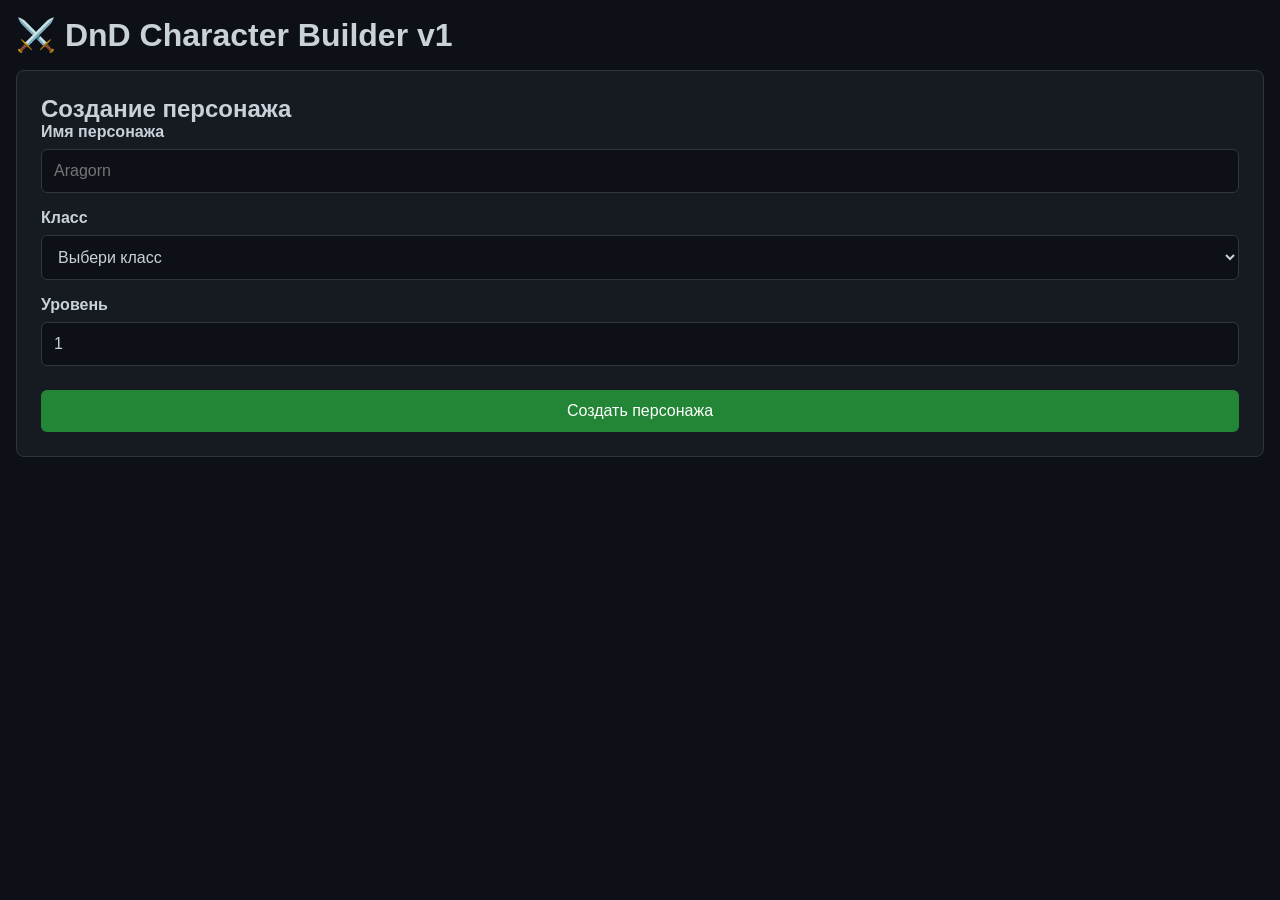
==== index.html @ 77f52030 "Create index.html" ====
<!doctype html>
<html lang="ru">
<head>
  <meta charset="UTF-8" />
  <meta name="viewport" content="width=device-width, initial-scale=1.0" />
  <title>DnD Character Builder</title>
  <style>
    * { box-sizing: border-box; margin: 0; padding: 0; }
    body { font-family: -apple-system, BlinkMacSystemFont, 'Segoe UI', sans-serif; background: #0d1117; color: #c9d1d9; padding: 1rem; }
    h1 { margin-bottom: 1rem; }
    .step { background: #161b22; padding: 1.5rem; border-radius: 8px; margin-bottom: 1rem; border: 1px solid #30363d; }
    label { display: block; margin-bottom: 0.5rem; font-weight: 600; }
    input, select { width: 100%; padding: 0.75rem; background: #0d1117; border: 1px solid #30363d; color: #c9d1d9; border-radius: 6px; font-size: 1rem; margin-bottom: 1rem; }
    button { background: #238636; color: white; border: none; padding: 0.75rem 1.5rem; border-radius: 6px; font-size: 1rem; cursor: pointer; width: 100%; margin-top: 0.5rem; }
    button:hover { background: #2ea043; }
    .result { background: #161b22; padding: 1.5rem; border-radius: 8px; border: 1px solid #30363d; white-space: pre-wrap; font-family: monospace; font-size: 0.9rem; }
  </style>
</head>
<body>
  <h1>⚔️ DnD Character Builder v1</h1>
  
  <div class="step">
    <h2>Создание персонажа</h2>
    <label>Имя персонажа</label>
    <input type="text" id="name" placeholder="Aragorn" />
    
    <label>Класс</label>
    <select id="class">
      <option value="">Выбери класс</option>
      <option value="fighter">Fighter</option>
      <option value="wizard">Wizard</option>
      <option value="rogue">Rogue</option>
      <option value="cleric">Cleric</option>
    </select>
    
    <label>Уровень</label>
    <input type="number" id="level" value="1" min="1" max="20" />
    
    <button onclick="createCharacter()">Создать персонажа</button>
  </div>
  
  <div id="output" class="result" style="display:none;"></div>
  
  <script>
    function createCharacter() {
      const character = {
        name: document.getElementById('name').value || 'Unnamed',
        class: document.getElementById('class').value || 'fighter',
        level: parseInt(document.getElementById('level').value) || 1,
        hp: 10,
        ac: 12,
        created: new Date().toISOString()
      };
      
      document.getElementById('output').style.display = 'block';
      document.getElementById('output').textContent = JSON.stringify(character, null, 2);
    }
  </script>
</body>
</html>
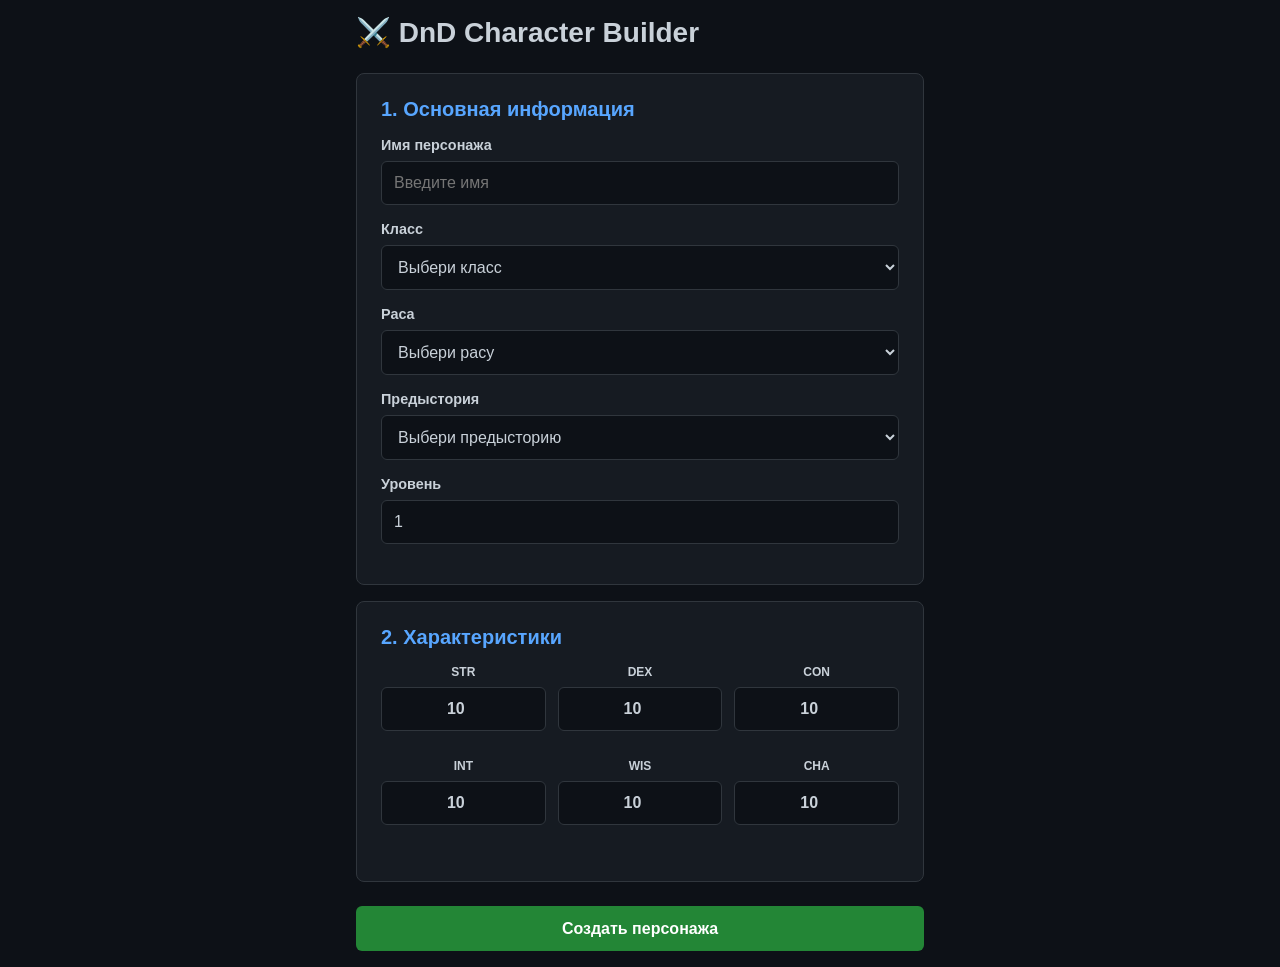
==== commit 988d0751: "Update index.html" ====
--- a/index.html
+++ b/index.html
@@ -6,55 +6,147 @@
   <title>DnD Character Builder</title>
   <style>
     * { box-sizing: border-box; margin: 0; padding: 0; }
-    body { font-family: -apple-system, BlinkMacSystemFont, 'Segoe UI', sans-serif; background: #0d1117; color: #c9d1d9; padding: 1rem; }
-    h1 { margin-bottom: 1rem; }
+    body { font-family: -apple-system, BlinkMacSystemFont, 'Segoe UI', sans-serif; background: #0d1117; color: #c9d1d9; padding: 1rem; max-width: 600px; margin: 0 auto; }
+    h1 { margin-bottom: 1.5rem; font-size: 1.75rem; }
     .step { background: #161b22; padding: 1.5rem; border-radius: 8px; margin-bottom: 1rem; border: 1px solid #30363d; }
-    label { display: block; margin-bottom: 0.5rem; font-weight: 600; }
+    .step h2 { margin-bottom: 1rem; font-size: 1.25rem; color: #58a6ff; }
+    label { display: block; margin-bottom: 0.5rem; font-weight: 600; font-size: 0.9rem; }
     input, select { width: 100%; padding: 0.75rem; background: #0d1117; border: 1px solid #30363d; color: #c9d1d9; border-radius: 6px; font-size: 1rem; margin-bottom: 1rem; }
-    button { background: #238636; color: white; border: none; padding: 0.75rem 1.5rem; border-radius: 6px; font-size: 1rem; cursor: pointer; width: 100%; margin-top: 0.5rem; }
+    input:focus, select:focus { outline: none; border-color: #58a6ff; }
+    .ability-grid { display: grid; grid-template-columns: repeat(3, 1fr); gap: 0.75rem; margin-bottom: 1rem; }
+    .ability { text-align: center; }
+    .ability label { font-size: 0.75rem; text-transform: uppercase; }
+    .ability input { text-align: center; font-weight: bold; }
+    button { background: #238636; color: white; border: none; padding: 0.85rem 1.5rem; border-radius: 6px; font-size: 1rem; cursor: pointer; width: 100%; margin-top: 0.5rem; font-weight: 600; }
     button:hover { background: #2ea043; }
-    .result { background: #161b22; padding: 1.5rem; border-radius: 8px; border: 1px solid #30363d; white-space: pre-wrap; font-family: monospace; font-size: 0.9rem; }
+    .result { background: #161b22; padding: 1.5rem; border-radius: 8px; border: 1px solid #30363d; white-space: pre-wrap; font-family: 'Courier New', monospace; font-size: 0.85rem; line-height: 1.6; }
+    .summary { background: #1c2128; padding: 1rem; border-radius: 6px; margin-top: 1rem; border: 1px solid #30363d; }
+    .summary h3 { margin-bottom: 0.75rem; font-size: 1.1rem; color: #58a6ff; }
+    .summary-grid { display: grid; grid-template-columns: repeat(2, 1fr); gap: 0.5rem; font-size: 0.9rem; }
+    .summary-item { padding: 0.5rem; background: #0d1117; border-radius: 4px; }
+    .summary-item strong { color: #8b949e; display: block; font-size: 0.75rem; text-transform: uppercase; margin-bottom: 0.25rem; }
   </style>
 </head>
 <body>
-  <h1>⚔️ DnD Character Builder v1</h1>
+  <h1>⚔️ DnD Character Builder</h1>
   
   <div class="step">
-    <h2>Создание персонажа</h2>
+    <h2>1. Основная информация</h2>
     <label>Имя персонажа</label>
-    <input type="text" id="name" placeholder="Aragorn" />
+    <input type="text" id="name" placeholder="Введите имя" />
     
     <label>Класс</label>
-    <select id="class">
-      <option value="">Выбери класс</option>
-      <option value="fighter">Fighter</option>
-      <option value="wizard">Wizard</option>
-      <option value="rogue">Rogue</option>
-      <option value="cleric">Cleric</option>
-    </select>
+    <select id="class"></select>
+    
+    <label>Раса</label>
+    <select id="species"></select>
+    
+    <label>Предыстория</label>
+    <select id="background"></select>
     
     <label>Уровень</label>
     <input type="number" id="level" value="1" min="1" max="20" />
-    
-    <button onclick="createCharacter()">Создать персонажа</button>
   </div>
+  
+  <div class="step">
+    <h2>2. Характеристики</h2>
+    <div class="ability-grid">
+      <div class="ability"><label>STR</label><input type="number" id="str" value="10" min="3" max="20" /></div>
+      <div class="ability"><label>DEX</label><input type="number" id="dex" value="10" min="3" max="20" /></div>
+      <div class="ability"><label>CON</label><input type="number" id="con" value="10" min="3" max="20" /></div>
+      <div class="ability"><label>INT</label><input type="number" id="int" value="10" min="3" max="20" /></div>
+      <div class="ability"><label>WIS</label><input type="number" id="wis" value="10" min="3" max="20" /></div>
+      <div class="ability"><label>CHA</label><input type="number" id="cha" value="10" min="3" max="20" /></div>
+    </div>
+  </div>
+  
+  <div class="summary" id="preview" style="display:none;">
+    <h3>Предпросмотр</h3>
+    <div class="summary-grid" id="preview-content"></div>
+  </div>
+  
+  <button onclick="createCharacter()">Создать персонажа</button>
   
   <div id="output" class="result" style="display:none;"></div>
   
-  <script>
-    function createCharacter() {
+  <script type="module">
+    import { CLASSES, SPECIES, BACKGROUNDS } from './src/engine/compendium.js';
+    
+    const classSelect = document.getElementById('class');
+    const speciesSelect = document.getElementById('species');
+    const backgroundSelect = document.getElementById('background');
+    
+    classSelect.innerHTML = '<option value="">Выбери класс</option>' + CLASSES.map(c => `<option value="${c.name}">${c.name}</option>`).join('');
+    speciesSelect.innerHTML = '<option value="">Выбери расу</option>' + SPECIES.map(s => `<option value="${s.name}">${s.name}</option>`).join('');
+    backgroundSelect.innerHTML = '<option value="">Выбери предысторию</option>' + BACKGROUNDS.map(b => `<option value="${b.name}">${b.name}</option>`).join('');
+    
+    function getMod(score) {
+      return Math.floor((score - 10) / 2);
+    }
+    
+    function getProfBonus(level) {
+      return Math.ceil(level / 4) + 1;
+    }
+    
+    const inputs = ['name', 'class', 'species', 'background', 'level', 'str', 'dex', 'con', 'int', 'wis', 'cha'];
+    inputs.forEach(id => {
+      document.getElementById(id).addEventListener('input', updatePreview);
+    });
+    
+    function updatePreview() {
+      const level = parseInt(document.getElementById('level').value) || 1;
+      const str = parseInt(document.getElementById('str').value) || 10;
+      const dex = parseInt(document.getElementById('dex').value) || 10;
+      const con = parseInt(document.getElementById('con').value) || 10;
+      const wis = parseInt(document.getElementById('wis').value) || 10;
+      
+      const pb = getProfBonus(level);
+      const ac = 10 + getMod(dex);
+      const init = getMod(dex);
+      const passivePerception = 10 + getMod(wis);
+      
+      const className = document.getElementById('class').value;
+      let hp = 8 + getMod(con);
+      if (className) {
+        const classData = CLASSES.find(c => c.name === className);
+        if (classData) {
+          const hitDie = parseInt(classData.hitDie.substring(1));
+          hp = hitDie + getMod(con);
+        }
+      }
+      
+      document.getElementById('preview-content').innerHTML = `
+        <div class="summary-item"><strong>HP</strong>${hp}</div>
+        <div class="summary-item"><strong>AC</strong>${ac}</div>
+        <div class="summary-item"><strong>Initiative</strong>+${init >= 0 ? init : init}</div>
+        <div class="summary-item"><strong>Prof. Bonus</strong>+${pb}</div>
+        <div class="summary-item"><strong>Passive Perception</strong>${passivePerception}</div>
+      `;
+      document.getElementById('preview').style.display = 'block';
+    }
+    
+    window.createCharacter = function() {
       const character = {
         name: document.getElementById('name').value || 'Unnamed',
-        class: document.getElementById('class').value || 'fighter',
+        class: document.getElementById('class').value,
+        species: document.getElementById('species').value,
+        background: document.getElementById('background').value,
         level: parseInt(document.getElementById('level').value) || 1,
-        hp: 10,
-        ac: 12,
+        abilities: {
+          str: parseInt(document.getElementById('str').value),
+          dex: parseInt(document.getElementById('dex').value),
+          con: parseInt(document.getElementById('con').value),
+          int: parseInt(document.getElementById('int').value),
+          wis: parseInt(document.getElementById('wis').value),
+          cha: parseInt(document.getElementById('cha').value)
+        },
         created: new Date().toISOString()
       };
       
       document.getElementById('output').style.display = 'block';
       document.getElementById('output').textContent = JSON.stringify(character, null, 2);
-    }
+      document.getElementById('output').scrollIntoView({ behavior: 'smooth' });
+    };
   </script>
 </body>
 </html>
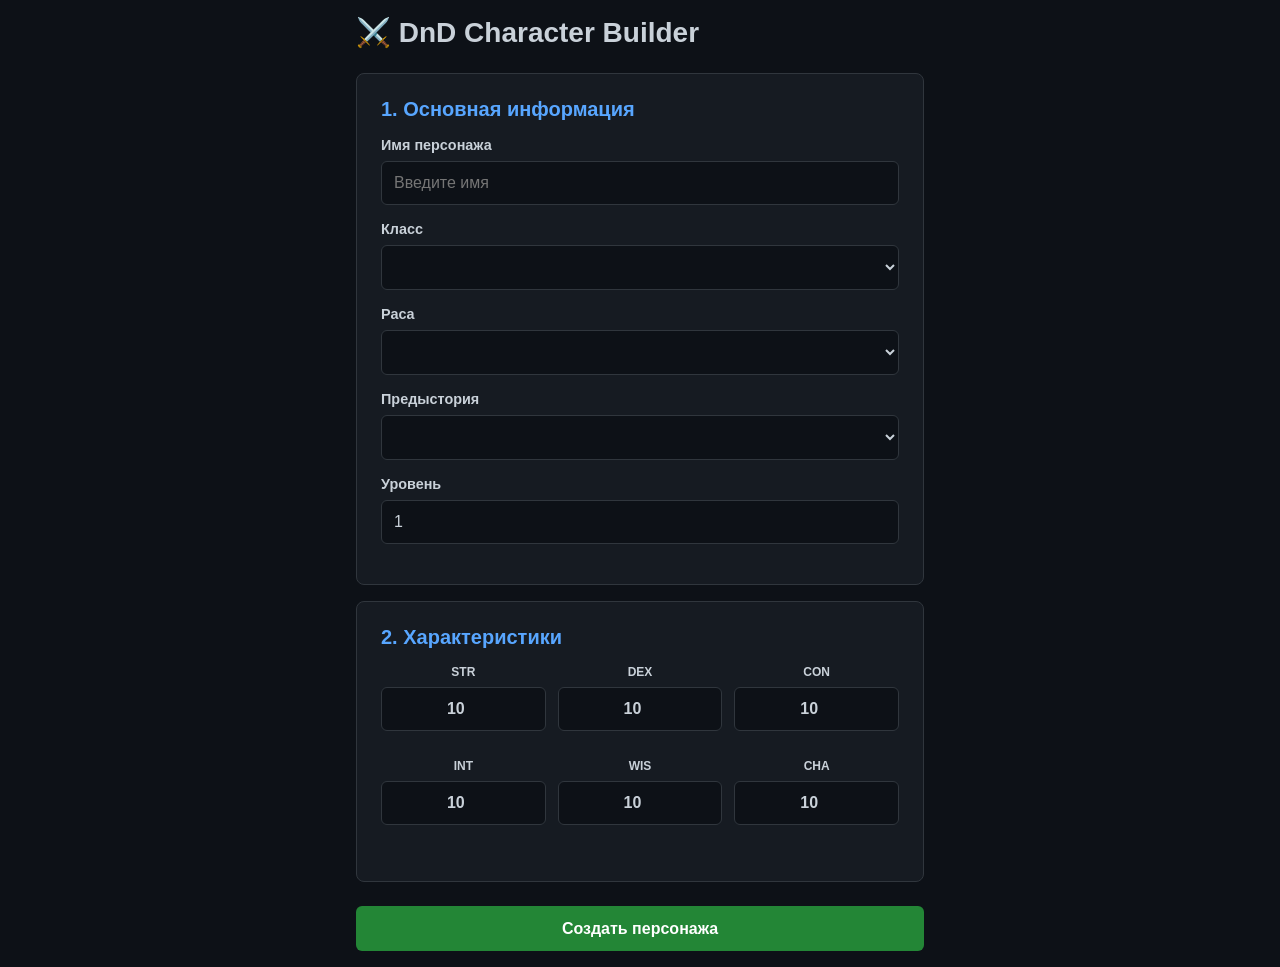
==== commit 5563c4c3: "Add localStorage save and redirect to character sheet" ====
--- a/index.html
+++ b/index.html
@@ -143,10 +143,7 @@
         created: new Date().toISOString()
       };
       
-      document.getElementById('output').style.display = 'block';
-      document.getElementById('output').textContent = JSON.stringify(character, null, 2);
-      document.getElementById('output').scrollIntoView({ behavior: 'smooth' });
-    };
-  </script>
+      localStorage.setItem('dnd-character', JSON.stringify(character));      document.getElementById('output').textContent = JSON.stringify(character, null, 2);
+      window.location.href = 'character.html';    };
 </body>
 </html>
